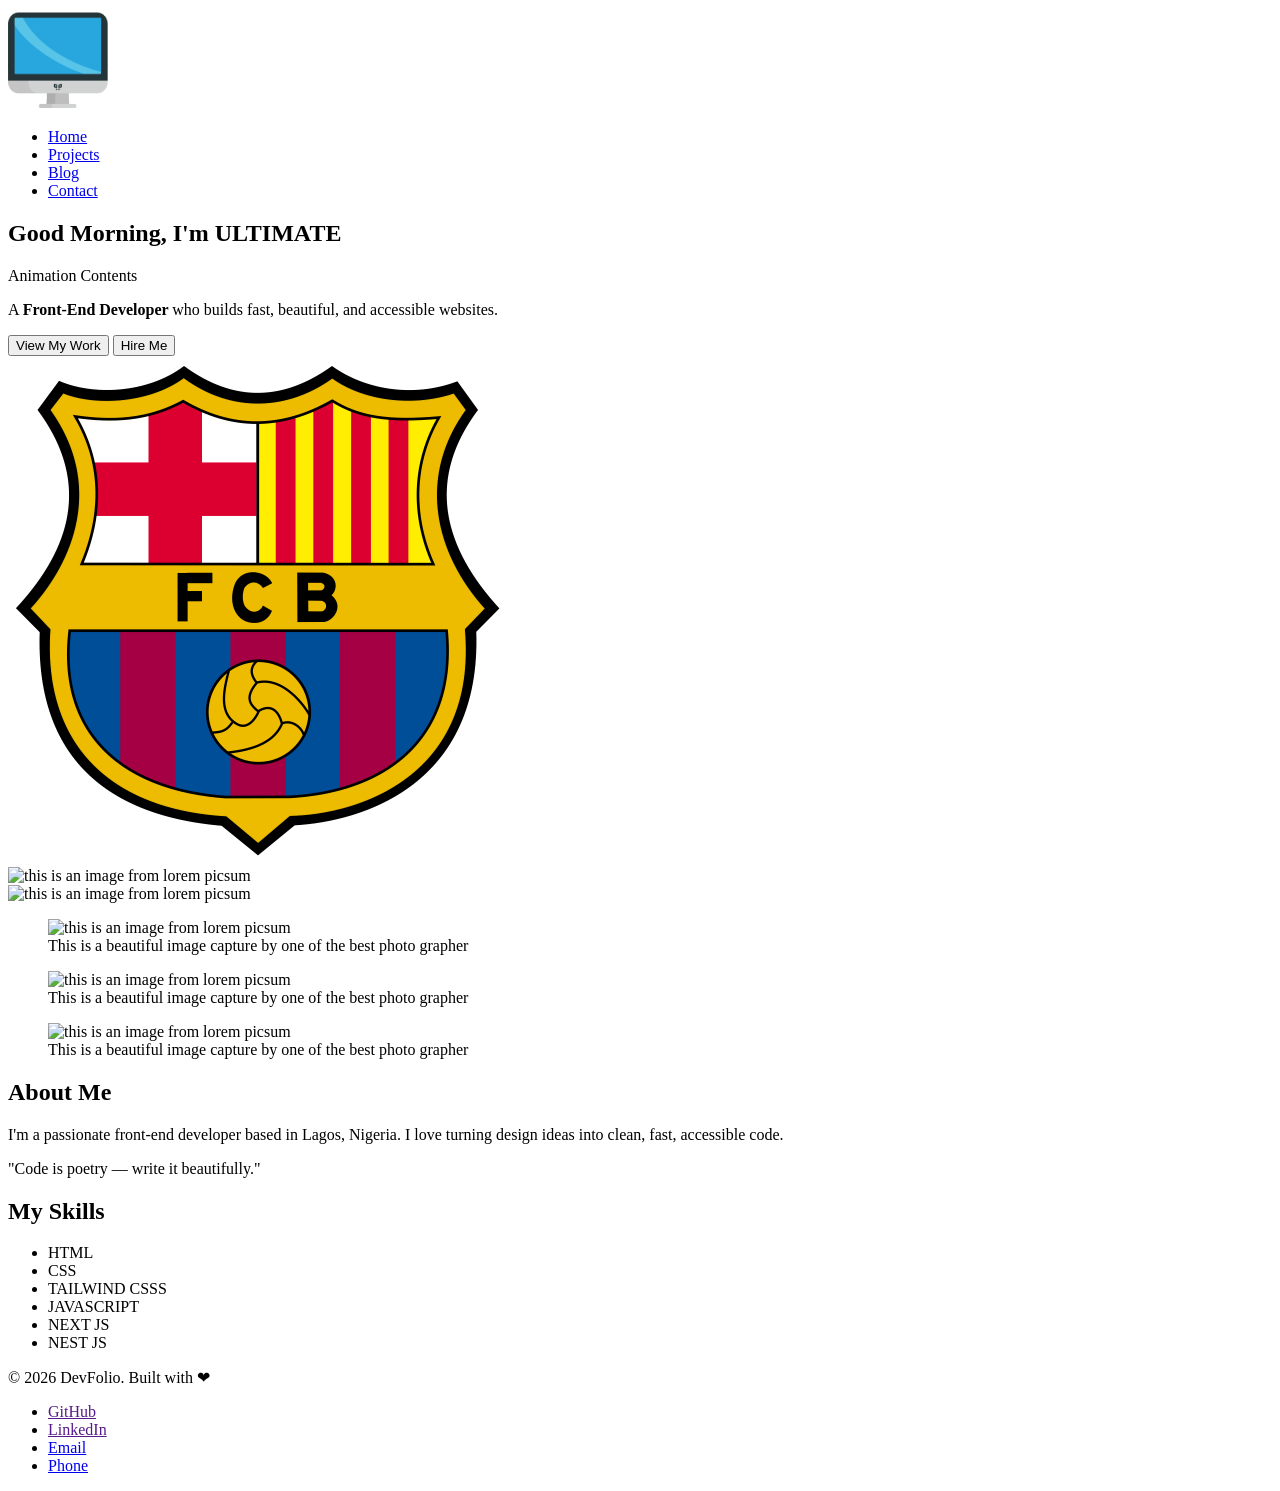
==== index.html @ edb3baac "class2: home page html structure completet" ====
<!doctype html>
<html lang="en">
  <head>
    <meta charset="UTF-8" />
    <meta name="viewport" content="width=device-width, initial-scale=1.0" />
    <title>My Portfolio | ULTIMATE</title>
    <link rel="shortcut icon" href="./images/favicon.png" type="image/x-icon" />
  </head>
  <body>
    <!-- header start -->
    <header>
      <div>
        <img
          src="./images/favicon.png"
          alt="this is my business logo"
          width="100"
          height="auto"
          title="This is my portfolio logo"
        />
      </div>

      <nav>
        <ul>
          <li>
            <a href="./index.html">Home</a>
          </li>
          <li>
            <a href="./projects.html">Projects</a>
          </li>
          <li>
            <a href="./blog.html">Blog</a>
          </li>
          <li>
            <a href="./contact.html">Contact</a>
          </li>
          <!-- <li>
            <a href="#about_me">Jump to About me</a>
          </li>
          <li>
            <a href="#my_skills">Jump to My Skills</a>
          </li> -->
        </ul>
      </nav>
    </header>
    <!-- header ends -->

    <!-- the body main section that containers all the main contents -->
    <main>
      <!-- the hero section  -->
      <section>
        <!-- hero text content -->
        <div>
          <!-- implement javascript for greeting -->
          <h1>Good Morning, I'm <span>ULTIMATE</span></h1>
          <p>Animation Contents</p>
          <p>
            A <strong> Front-End Developer </strong> who builds fast, beautiful,
            and accessible websites.
          </p>
          <div>
            <button>View My Work</button>
            <button>Hire Me</button>
          </div>
        </div>
        <!-- heror image content -->
        <div>
          <img
            src="./images/logo.png"
            alt="This is Portfolio logo"
            width="500"
            height="auto"
          />
        </div>
      </section>

      <!-- Project images -->
      <section>
        <div>
          <img
            src="https://picsum.photos/seed/picsum/200/300"
            alt="this is an image from lorem picsum"
          />
         
        </div>
        <div>
          <img
            src="https://picsum.photos/seed/picsum/200/300"
            alt="this is an image from lorem picsum"
          />
        </div>

        <!-- figure and figcaption -->
        <figure>
          <img
            src="https://picsum.photos/seed/picsum/200/300"
            alt="this is an image from lorem picsum"
          />
          <figcaption>
            This is a beautiful image capture by one of the best photo grapher
          </figcaption>
        </figure>
        <figure>
          <img
            src="https://picsum.photos/seed/picsum/200/300"
            alt="this is an image from lorem picsum"
          />
          <figcaption>
            This is a beautiful image capture by one of the best photo grapher
          </figcaption>
        </figure>

        <figure>
          <img
            src="https://picsum.photos/seed/picsum/200/300"
            alt="this is an image from lorem picsum"
          />
          <figcaption>
            This is a beautiful image capture by one of the best photo grapher
          </figcaption>
        </figure>
      </section>

      <!-- About me section -->
      <article id="about_me">
        <div>
          <h2>About Me</h2>
        </div>
        <div>
          <p>
            I'm a passionate front-end developer based in Lagos, Nigeria. I love
            turning design ideas into clean, fast, accessible code.
          </p>
        </div>
        <div>
          <p>&quot;Code is poetry — write it beautifully.&quot;</p>
        </div>
      </article>

      <!-- Skills section -->
      <article id="my_skills">
        <div>
          <h2>My Skills</h2>
        </div>
        <div>
          <ul>
            <li>HTML</li>
            <li>CSS</li>
            <li>TAILWIND CSSS</li>
            <li>JAVASCRIPT</li>
            <li>NEXT JS</li>
            <li>NEST JS</li>
          </ul>
        </div>
      </article>
    </main>

    <!-- footer section  -->
    <footer>
      <p>&copy; 2026 DevFolio. Built with ❤</p>

      <ul>
        <li>
          <!-- add your github profile link -->
          <a href="">GitHub</a>
        </li>
        <li>
          <!-- add your linkedin profile link -->
          <a href="">LinkedIn</a>
        </li>
        <li>
          <!-- add your email profile link -->
          <a href="mailto:ultimatefaloe@outlook.com">Email</a>
        </li>
        <li>
          <!-- add your phone profile link -->
          <a href="tel:2348051274015">Phone</a>
        </li>
      </ul>
    </footer>
  </body>
</html>
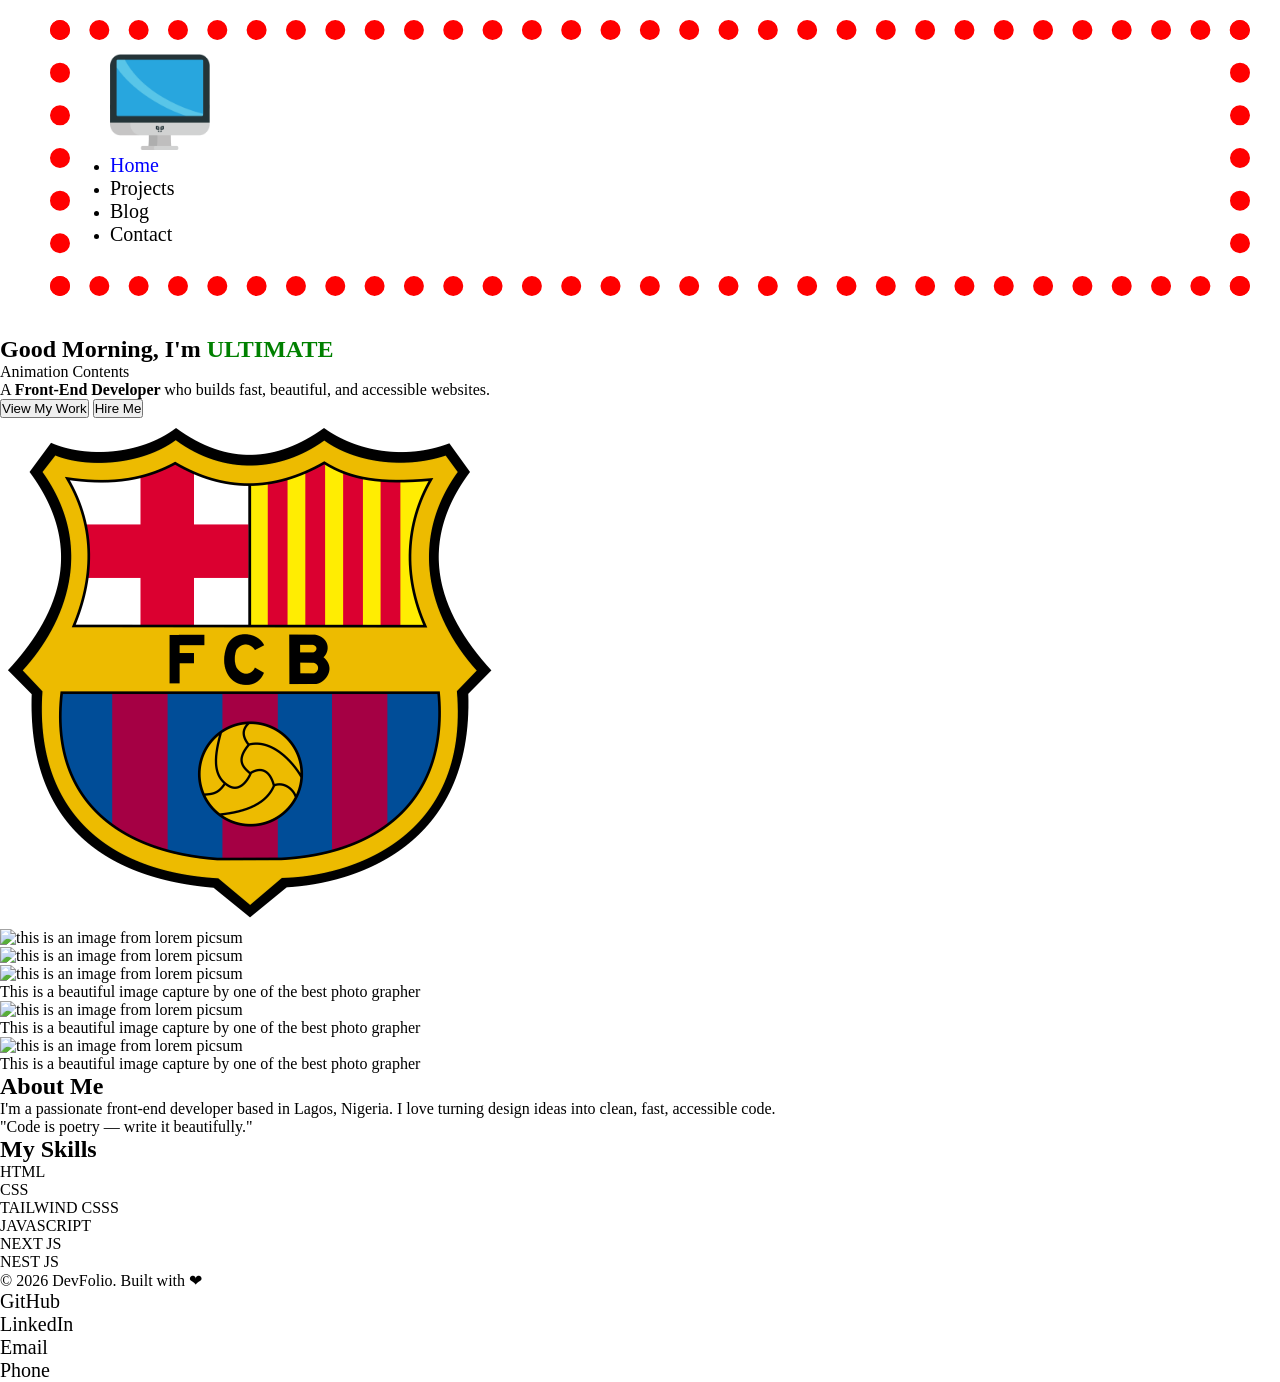
==== commit aae51e75: "class4: intoduction to css, box model, selector, cascading and specificity" ====
--- a/index.html
+++ b/index.html
@@ -3,12 +3,52 @@
   <head>
     <meta charset="UTF-8" />
     <meta name="viewport" content="width=device-width, initial-scale=1.0" />
-    <title>My Portfolio | ULTIMATE</title>
+    <title>My Portfolio | ULTIMATE Portfolio</title>
     <link rel="shortcut icon" href="./images/favicon.png" type="image/x-icon" />
+    <link rel="stylesheet" href="style.css">
+    <!-- <style>
+
+      /* universal selector */
+      * {
+        padding: 0;
+        box-sizing: border-box;
+        margin: 0;  
+      }
+      /* Type Selecor */
+      /* header{}
+      img{}
+      p{} */
+
+      /* Class selector */
+      /* use make use of . follow by the class name to make of class selector */
+      .head{
+        display: flex;
+        justify-content: space-between;
+        align-items: center;
+      }
+
+      /* id selector */
+      /* use make us eof # follow by the ide name */
+      #nav-list {
+        display: flex;
+        gap: 10px;
+      }
+
+      /* attribute selector */
+      a[href="./index.html"]{
+        color: blue;
+        text-decoration: none;
+        font-size: larger;
+      }
+      h1, p {
+        font-family: 'Courier New', Courier, monospace;
+        color: red;
+      }
+    </style> -->
   </head>
   <body>
     <!-- header start -->
-    <header>
+    <header class="head">
       <div>
         <img
           src="./images/favicon.png"
@@ -20,9 +60,9 @@
       </div>
 
       <nav>
-        <ul>
-          <li>
-            <a href="./index.html">Home</a>
+        <ul id="nav-list">
+          <li>
+            <a href="./index.html" class="link nav-link ">Home</a>
           </li>
           <li>
             <a href="./projects.html">Projects</a>
@@ -51,7 +91,7 @@
         <!-- hero text content -->
         <div>
           <!-- implement javascript for greeting -->
-          <h1>Good Morning, I'm <span>ULTIMATE</span></h1>
+          <h1>Good Morning, I'm <span class="name">ULTIMATE</span></h1>
           <p>Animation Contents</p>
           <p>
             A <strong> Front-End Developer </strong> who builds fast, beautiful,
--- a/style.css
+++ b/style.css
@@ -0,0 +1,50 @@
+*{
+  padding: 0;
+  margin: 0;
+  box-sizing: border-box;
+}
+
+.head{
+  /* border-width: 1px;
+  border-style:solid;
+  border-color: red; */
+  border: 20px dotted red;
+  /* padding: 10px; */
+  /* padding-top: 10px; */
+  /* padding-right: 10px; */
+  /* padding-bottom: 10px; */
+  /* padding-left: 10px; */
+  /* horizontal padding && vertical padding */
+  /* padding: 10px 20px; */
+  /* top, right, bottom, left padding */
+  padding: 10px 20px 30px 40px;
+  /* margin: 20px; */
+  /* horizontal margin && vertical margin */
+  /* margin: 20px 30px; */
+  /* top, right, bottom, left margin */
+  margin: 20px 30px 40px 50px;
+}
+
+a {
+  text-decoration: none;
+  color: black;
+  font-size: 20px;
+}
+
+.link{
+  color: red;
+}
+.nav-link{
+  color: blue;
+}
+
+h1 span{
+  color: red;
+}
+h1 .name{
+  color: green;
+}
+
+span{
+  color: blue;
+}
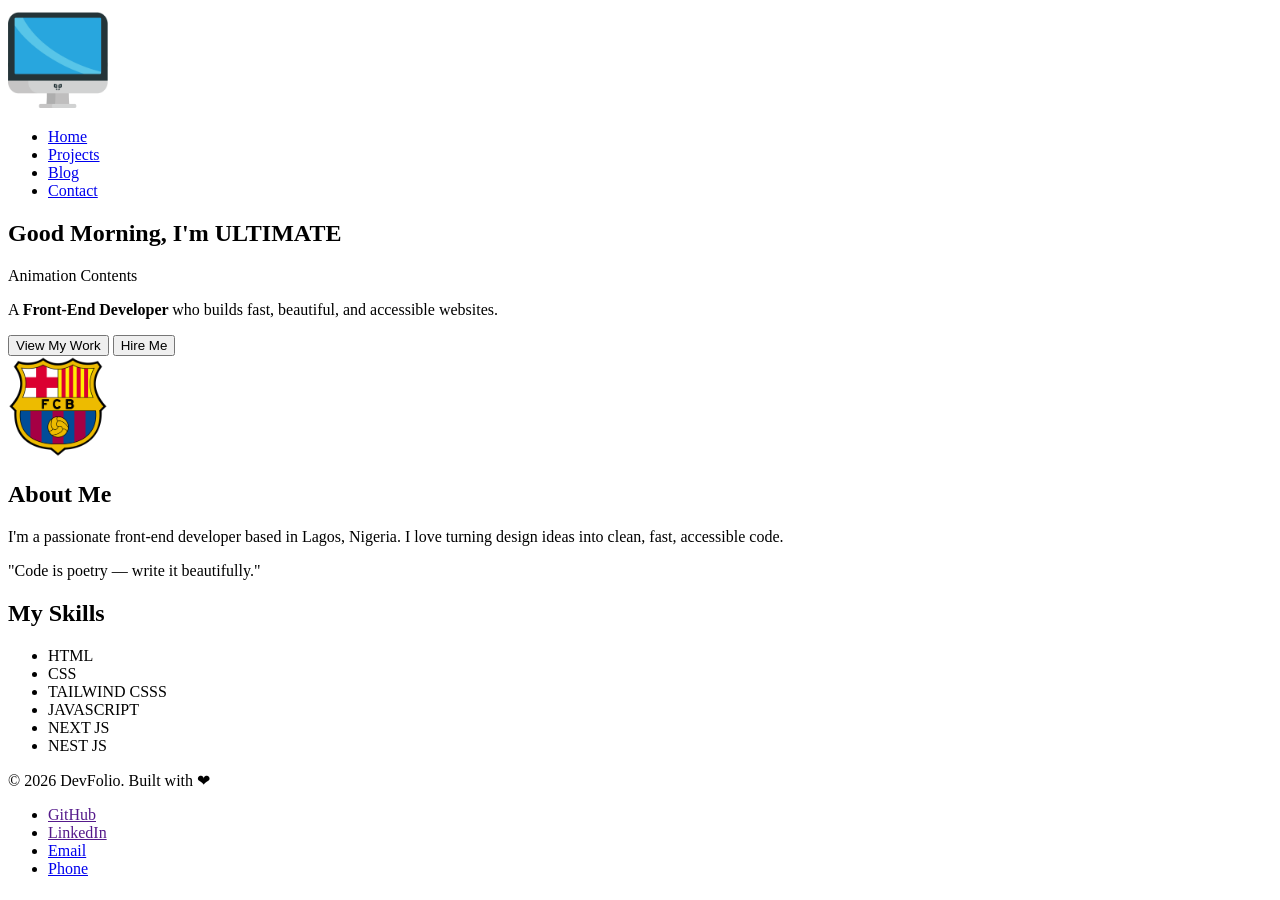
==== commit 0be1965e: "css folder setup" ====
--- a/index.html
+++ b/index.html
@@ -5,7 +5,7 @@
     <meta name="viewport" content="width=device-width, initial-scale=1.0" />
     <title>My Portfolio | ULTIMATE Portfolio</title>
     <link rel="shortcut icon" href="./images/favicon.png" type="image/x-icon" />
-    <link rel="stylesheet" href="style.css">
+    <link rel="stylesheet" href="style.css" />
     <!-- <style>
 
       /* universal selector */
@@ -49,7 +49,7 @@
   <body>
     <!-- header start -->
     <header class="head">
-      <div>
+      <a href="./index.html">
         <img
           src="./images/favicon.png"
           alt="this is my business logo"
@@ -57,12 +57,12 @@
           height="auto"
           title="This is my portfolio logo"
         />
-      </div>
+      </a>
 
       <nav>
         <ul id="nav-list">
           <li>
-            <a href="./index.html" class="link nav-link ">Home</a>
+            <a href="./index.html" class="link nav-link">Home</a>
           </li>
           <li>
             <a href="./projects.html">Projects</a>
@@ -73,12 +73,7 @@
           <li>
             <a href="./contact.html">Contact</a>
           </li>
-          <!-- <li>
-            <a href="#about_me">Jump to About me</a>
-          </li>
-          <li>
-            <a href="#my_skills">Jump to My Skills</a>
-          </li> -->
+          
         </ul>
       </nav>
     </header>
@@ -89,7 +84,7 @@
       <!-- the hero section  -->
       <section>
         <!-- hero text content -->
-        <div>
+        <div class>
           <!-- implement javascript for greeting -->
           <h1>Good Morning, I'm <span class="name">ULTIMATE</span></h1>
           <p>Animation Contents</p>
@@ -107,57 +102,10 @@
           <img
             src="./images/logo.png"
             alt="This is Portfolio logo"
-            width="500"
+            width="100"
             height="auto"
           />
         </div>
-      </section>
-
-      <!-- Project images -->
-      <section>
-        <div>
-          <img
-            src="https://picsum.photos/seed/picsum/200/300"
-            alt="this is an image from lorem picsum"
-          />
-         
-        </div>
-        <div>
-          <img
-            src="https://picsum.photos/seed/picsum/200/300"
-            alt="this is an image from lorem picsum"
-          />
-        </div>
-
-        <!-- figure and figcaption -->
-        <figure>
-          <img
-            src="https://picsum.photos/seed/picsum/200/300"
-            alt="this is an image from lorem picsum"
-          />
-          <figcaption>
-            This is a beautiful image capture by one of the best photo grapher
-          </figcaption>
-        </figure>
-        <figure>
-          <img
-            src="https://picsum.photos/seed/picsum/200/300"
-            alt="this is an image from lorem picsum"
-          />
-          <figcaption>
-            This is a beautiful image capture by one of the best photo grapher
-          </figcaption>
-        </figure>
-
-        <figure>
-          <img
-            src="https://picsum.photos/seed/picsum/200/300"
-            alt="this is an image from lorem picsum"
-          />
-          <figcaption>
-            This is a beautiful image capture by one of the best photo grapher
-          </figcaption>
-        </figure>
       </section>
 
       <!-- About me section -->
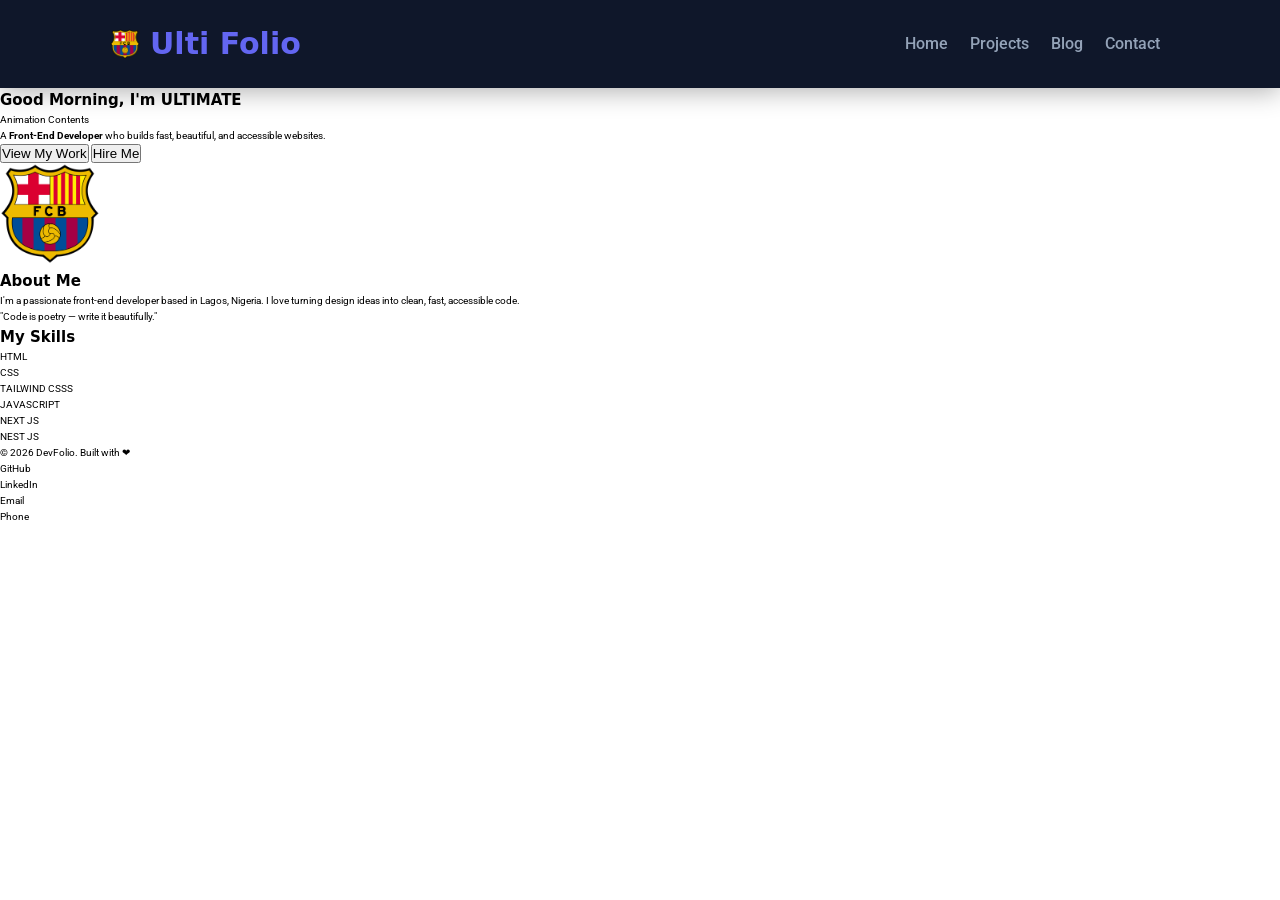
==== commit 6b7277f9: "class6: header completed" ====
--- a/index.html
+++ b/index.html
@@ -5,77 +5,41 @@
     <meta name="viewport" content="width=device-width, initial-scale=1.0" />
     <title>My Portfolio | ULTIMATE Portfolio</title>
     <link rel="shortcut icon" href="./images/favicon.png" type="image/x-icon" />
-    <link rel="stylesheet" href="style.css" />
-    <!-- <style>
-
-      /* universal selector */
-      * {
-        padding: 0;
-        box-sizing: border-box;
-        margin: 0;  
-      }
-      /* Type Selecor */
-      /* header{}
-      img{}
-      p{} */
-
-      /* Class selector */
-      /* use make use of . follow by the class name to make of class selector */
-      .head{
-        display: flex;
-        justify-content: space-between;
-        align-items: center;
-      }
-
-      /* id selector */
-      /* use make us eof # follow by the ide name */
-      #nav-list {
-        display: flex;
-        gap: 10px;
-      }
-
-      /* attribute selector */
-      a[href="./index.html"]{
-        color: blue;
-        text-decoration: none;
-        font-size: larger;
-      }
-      h1, p {
-        font-family: 'Courier New', Courier, monospace;
-        color: red;
-      }
-    </style> -->
+    <link rel="stylesheet" href="./css/global.css" />
+    <link rel="stylesheet" href="./css/variables.css" />
   </head>
   <body>
     <!-- header start -->
-    <header class="head">
-      <a href="./index.html">
-        <img
-          src="./images/favicon.png"
-          alt="this is my business logo"
-          width="100"
-          height="auto"
-          title="This is my portfolio logo"
-        />
-      </a>
+    <header class="center-content">
+      <div class="max-width class header-content">
+        <a href="./index.html" >
+          <img
+            src="./images/logo.png"
+            alt="this is my business logo"
+            class="logo"
+            title="This is my portfolio logo"
+          />
+          <h1>Ulti Folio</h1>
+        </a>
 
-      <nav>
-        <ul id="nav-list">
-          <li>
-            <a href="./index.html" class="link nav-link">Home</a>
-          </li>
-          <li>
-            <a href="./projects.html">Projects</a>
-          </li>
-          <li>
-            <a href="./blog.html">Blog</a>
-          </li>
-          <li>
-            <a href="./contact.html">Contact</a>
-          </li>
-          
-        </ul>
-      </nav>
+        <!-- navigation links -->
+        <nav>
+          <ul class="nav-links">
+            <li>
+              <a href="./index.html">Home</a>
+            </li>
+            <li>
+              <a href="./projects.html">Projects</a>
+            </li>
+            <li>
+              <a href="./blog.html">Blog</a>
+            </li>
+            <li>
+              <a href="./contact.html">Contact</a>
+            </li>
+          </ul>
+        </nav>
+      </div>
     </header>
     <!-- header ends -->
 
@@ -84,7 +48,7 @@
       <!-- the hero section  -->
       <section>
         <!-- hero text content -->
-        <div class>
+        <div>
           <!-- implement javascript for greeting -->
           <h1>Good Morning, I'm <span class="name">ULTIMATE</span></h1>
           <p>Animation Contents</p>
--- a/css/global.css
+++ b/css/global.css
@@ -0,0 +1,136 @@
+@import url("https://fonts.googleapis.com/css2?family=Archivo:ital,wght@0,100..900;1,100..900&family=Roboto:ital,wght@0,100..900;1,100..900&display=swap");
+
+* {
+  padding: 0;
+  margin: 0;
+  box-sizing: border-box;
+}
+
+html {
+  font-size: 62.5%;
+  scroll-behavior: smooth;
+}
+
+body {
+  font-family: var(--font-family-alt);
+  font-optical-sizing: auto;
+  font-style: normal;
+  font-variation-settings: "wdth" 100;
+  line-height: 1.6;
+}
+
+a {
+  text-decoration: none;
+  color: inherit;
+}
+h1,
+h2,
+h3,
+h4,
+h5,
+h6 {
+  color: var(--primary);
+  font-weight: bold;
+  font-family: var(--font-family);
+  font-optical-sizing: auto;
+  font-style: normal;
+  font-variation-settings: "wdth" 100;
+}
+
+.rubik-spray-paint-regular {
+  font-family: "Rubik Spray Paint", system-ui;
+  font-weight: 400;
+  font-style: normal;
+}
+
+/* button style */
+.btn {
+  display: inline-block;
+  padding: 0.8rem 2rem;
+  border-radius: var(--rounded-sm);
+  background-color: var(--color-primary);
+  color: var(--color-text);
+  outline: none;
+  border: 2px solid var(--color-primary);
+  font-size: 1.6rem;
+  font-weight: 500;
+  text-decoration: none;
+  transition: var(--transition);
+}
+.btn:hover {
+  background-color: var(--color-primary-dark);
+  color: var(--color-text);
+  transform: translateY(-2px);
+}
+.btn-secondary {
+  background-color: var(--color-dark);
+  color: var(--color-primary);
+}
+.btn-secondary:hover {
+  background-color: var(--color-primary);
+  color: var(--color-text);
+}
+.btn-ghost {
+  background-color: transparent;
+  color: var(--color-primary);
+  border: 2px solid var(--color-primary);
+}
+.btn-ghost:hover {
+  background-color: var(--color-primary);
+  color: var(--color-text);
+}
+.btn-rounded-full {
+  border-radius: var(--rounded-full);
+}
+
+/* size styles */
+.center-content {
+  display: flex;
+  justify-content: center;
+  align-items: center;
+}
+.max-width {
+  width: 100%;
+  max-width: var(--max-width);
+  margin: 0 auto;
+}
+
+/* Global Styles */
+/* Header styles */
+header {
+  background-color: var(--color-dark);
+  padding: 1rem 2rem;
+  box-shadow: var(--shadow);
+}
+.header-content{
+  display: flex;
+  justify-content: space-between;
+  align-items: center;
+  padding: 1rem 2rem;
+}
+.header-content a{
+  display: flex;
+  align-items: center;
+  gap: 1rem;
+} 
+.header-content .logo {
+  color: var(--color-primary);
+  font-family: var(--font-family);
+  width: 3rem;
+}
+.header-content a h1 {
+  font-size: 3rem;
+  
+  color: var(--color-primary);
+  font-family: var(--font-family);
+}
+.header-content .nav-links li{
+  display: inline-block;
+  margin: 0 1rem;
+}
+.header-content .nav-links li a{
+  color: var(--color-muted);
+  font-size: 1.6rem;
+  font-weight: 500;
+  transition: var(--transition);
+}
--- a/css/variables.css
+++ b/css/variables.css
@@ -0,0 +1,30 @@
+
+/* Root Variables */
+:root {
+  --color-primary: #6366f1;
+  --color-primary-dark: #4338ca;
+  --color-dark: #0f172a;
+  --color-footer-bg: #060d1a;
+  --color-card: #1e293b;
+  --color-text: #e2e8f0;
+  --color-muted: #94a3b8;
+  --color-error: #f87171;
+  --color-success: #4ade80;
+  --shadow: 0 4px 24px rgba(0, 0, 0, 0.3);
+  --transition: all 0.3s ease;
+  --max-width: 1100px;
+
+  /* rounded corners */
+  --rounded-sm: 8px;
+  --rounded-md: 12px;
+  --rounded-lg: 16px;
+  --rounded-full: 9999px;
+
+  --transition: all 0.3s ease;
+
+  --font-family: "Archivo", system-ui;
+  --font-family-alt: "Roboto", sans-serif;
+
+  /* shadow */
+  --shadow: 0 4px 24px rgba(0, 0, 0, 0.3);
+}
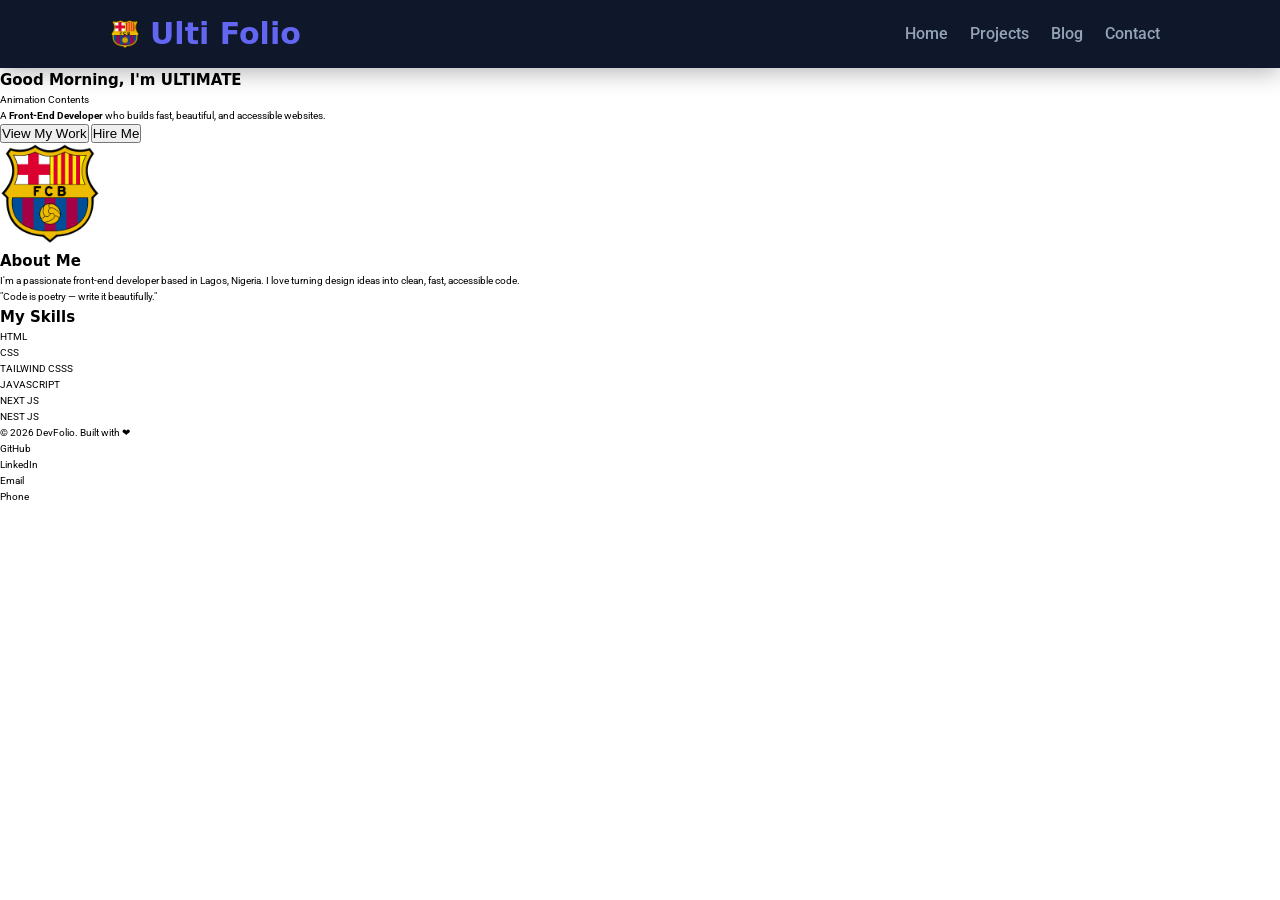
==== commit b4a5efdb: "class7: header completed, positioning, responsiveness, and setup on all pages" ====
--- a/index.html
+++ b/index.html
@@ -12,7 +12,7 @@
     <!-- header start -->
     <header class="center-content">
       <div class="max-width class header-content">
-        <a href="./index.html" >
+        <a href="./index.html">
           <img
             src="./images/logo.png"
             alt="this is my business logo"
@@ -22,9 +22,61 @@
           <h1>Ulti Folio</h1>
         </a>
 
+        <div class="open-menu">
+          <svg
+            xmlns="http://www.w3.org/2000/svg"
+            width="3em"
+            height="3em"
+            viewBox="0 0 24 24"
+          >
+            <path d="M0 0h24v24H0z" fill="none" />
+            <path
+              fill="none"
+              stroke="#fff"
+              stroke-linecap="round"
+              stroke-linejoin="round"
+              stroke-width="2"
+              d="M5 17h8m-8-5h14M5 7h8"
+            />
+          </svg>
+        </div>
+
+        <!-- desktop navigation -->
         <!-- navigation links -->
-        <nav>
+        <nav class="desktop-nav" >
           <ul class="nav-links">
+            <li>
+              <a href="./index.html">Home</a>
+            </li>
+            <li>
+              <a href="./projects.html">Projects</a>
+            </li>
+            <li>
+              <a href="./blog.html">Blog</a>
+            </li>
+            <li>
+              <a href="./contact.html">Contact</a>
+            </li>
+          </ul>
+        </nav>
+
+        <!-- mobile sidebar -->
+        <nav class="sidebar">
+          <div class="close-menu">
+            <svg
+              xmlns="http://www.w3.org/2000/svg"
+              width="3em"
+              height="3em"
+              viewBox="0 0 1024 1024"
+            >
+              <path d="M0 0h1024v1024H0z" fill="none" />
+              <path
+                fill="#fff"
+                d="M195.2 195.2a64 64 0 0 1 90.5 0L512 421.5l226.3-226.3a64 64 0 0 1 90.5 90.5L602.5 512l226.3 226.3a64 64 0 0 1-90.5 90.5L512 602.5L285.7 828.8a64 64 0 0 1-90.5-90.5L421.5 512L195.2 285.7a64 64 0 0 1 0-90.5"
+              />
+            </svg>
+          </div>
+          <ul class="">
             <li>
               <a href="./index.html">Home</a>
             </li>
@@ -42,6 +94,14 @@
       </div>
     </header>
     <!-- header ends -->
+
+    <!-- learning about positioning -->
+    <!-- <div class="positioning">
+      <div class="box"></div>
+      <div class="circle"></div>
+      <div class="circle b1"></div>
+      <div class="circle b2"></div>
+    </div> -->
 
     <!-- the body main section that containers all the main contents -->
     <main>
--- a/css/global.css
+++ b/css/global.css
@@ -99,20 +99,22 @@
 /* Header styles */
 header {
   background-color: var(--color-dark);
-  padding: 1rem 2rem;
   box-shadow: var(--shadow);
-}
-.header-content{
+  position: sticky;
+  top: 0;
+  z-index: 99999;
+}
+.header-content {
   display: flex;
   justify-content: space-between;
   align-items: center;
   padding: 1rem 2rem;
 }
-.header-content a{
+.header-content a {
   display: flex;
   align-items: center;
   gap: 1rem;
-} 
+}
 .header-content .logo {
   color: var(--color-primary);
   font-family: var(--font-family);
@@ -120,17 +122,170 @@
 }
 .header-content a h1 {
   font-size: 3rem;
-  
+
   color: var(--color-primary);
   font-family: var(--font-family);
 }
-.header-content .nav-links li{
+.header-content .nav-links li {
   display: inline-block;
   margin: 0 1rem;
 }
-.header-content .nav-links li a{
+.header-content .nav-links li a {
+  position: relative;
   color: var(--color-muted);
   font-size: 1.6rem;
   font-weight: 500;
   transition: var(--transition);
-}+}
+.header-content .nav-links li a:hover {
+  color: var(--color-primary);
+}
+
+.header-content .nav-links li a:active {
+  color: var(--color-text);
+}
+
+.header-content .nav-links li a:after {
+  content: "";
+  position: absolute;
+  bottom: 0;
+  width: 0;
+  height: 2px;
+  background-color: var(--color-primary);
+  transition: var(--transition);
+}
+
+.header-content .nav-links li a:hover:after {
+  width: 100%;
+}
+.open-menu {
+  display: none;
+}
+.close-menu {
+  display: none;
+}
+.sidebar {
+  display: none;
+}
+
+@media screen and (max-width: 768px) {
+  .desktop-nav {
+    display: none;
+  }
+  .menu {
+    display: block;
+    cursor: pointer;
+  }
+  .open-menu {
+    display: block;
+  }
+  .close-menu {
+    display: block;
+  }
+  .sidebar {
+    display: none;
+    position: fixed;
+    top: 0;
+    right: 0;
+    width: 300px;
+    height: 100vh;
+    background-color: var(--color-dark);
+    box-shadow: var(--shadow);
+    transition: var(--transition);
+    z-index: 9999;
+    padding: 1rem
+  }
+  .sidebar ul {
+    list-style: none;
+  }
+  .sidebar ul li a {
+    display: block;
+    padding: 1rem 2rem;
+    margin: 0.5rem 0;
+    color: var(--color-muted);
+    font-size: 1.6rem;
+    font-weight: 500;
+    transition: var(--transition);
+    width: 100%;
+    background-color: rgba(240, 248, 255, 0.104);
+    border-radius: var(--rounded-sm);
+  }
+  .sidebar .close-menu {
+    display:flex;
+    justify-content: center;
+    align-items: center;
+    cursor: pointer;
+    padding: 1rem;
+    margin-left: 0.5rem;
+    margin-bottom: 1rem;
+    width: fit-content;
+    background-color: var(--color-primary);
+    border-radius: var(--rounded-lg);
+  }
+}
+
+/* .header-content .nav-links li a:visited{
+  color: var(--color-success);
+} */
+
+/* .header-content .nav-links li:first-child{
+  color: var(--color-primary-dark);
+  background-color: var(--color-primary);
+}
+
+.header-content .nav-links li:last-child{
+  color: var(--color-primary-dark);
+  background-color: var(--color-success);
+} */
+/* .header-content .nav-links li:nth-child(even){
+  color: var(--color-primary-dark);
+  background-color: var(--color-primary);
+} */
+
+/* 
+.positioning {
+  position: relative;
+  padding: 1rem 2rem;
+  height: 50vh;
+  background-color: var(--color-dark);
+  border-top: 1px solid var(--color-muted);
+
+}
+
+.box{
+  width: 150px;
+  height: 150px;
+  background-color: var(--color-primary);
+  position: absolute;
+  top:50px;
+  bottom: -50px;
+ left: 50%;
+  top: 0;
+  left: 0;
+}
+.circle{
+  width: 100px;
+  height: 100px;
+  background-color: var(--color-success);
+  border-radius: var(--rounded-full);
+  position: absolute;
+  top: 0;
+  left: 0;
+  z-index: 3;
+}
+.b1{
+  width: 110px;
+  height: 110px;
+  background-color: var(--color-error);
+  top: 0;
+  left: 0;
+  z-index: 2;
+}
+.b2{
+  width: 120px;
+  height: 120px;
+  background-color: var(--color-muted);
+  top: 0;
+  left: 0;
+  z-index: 1;
+} */
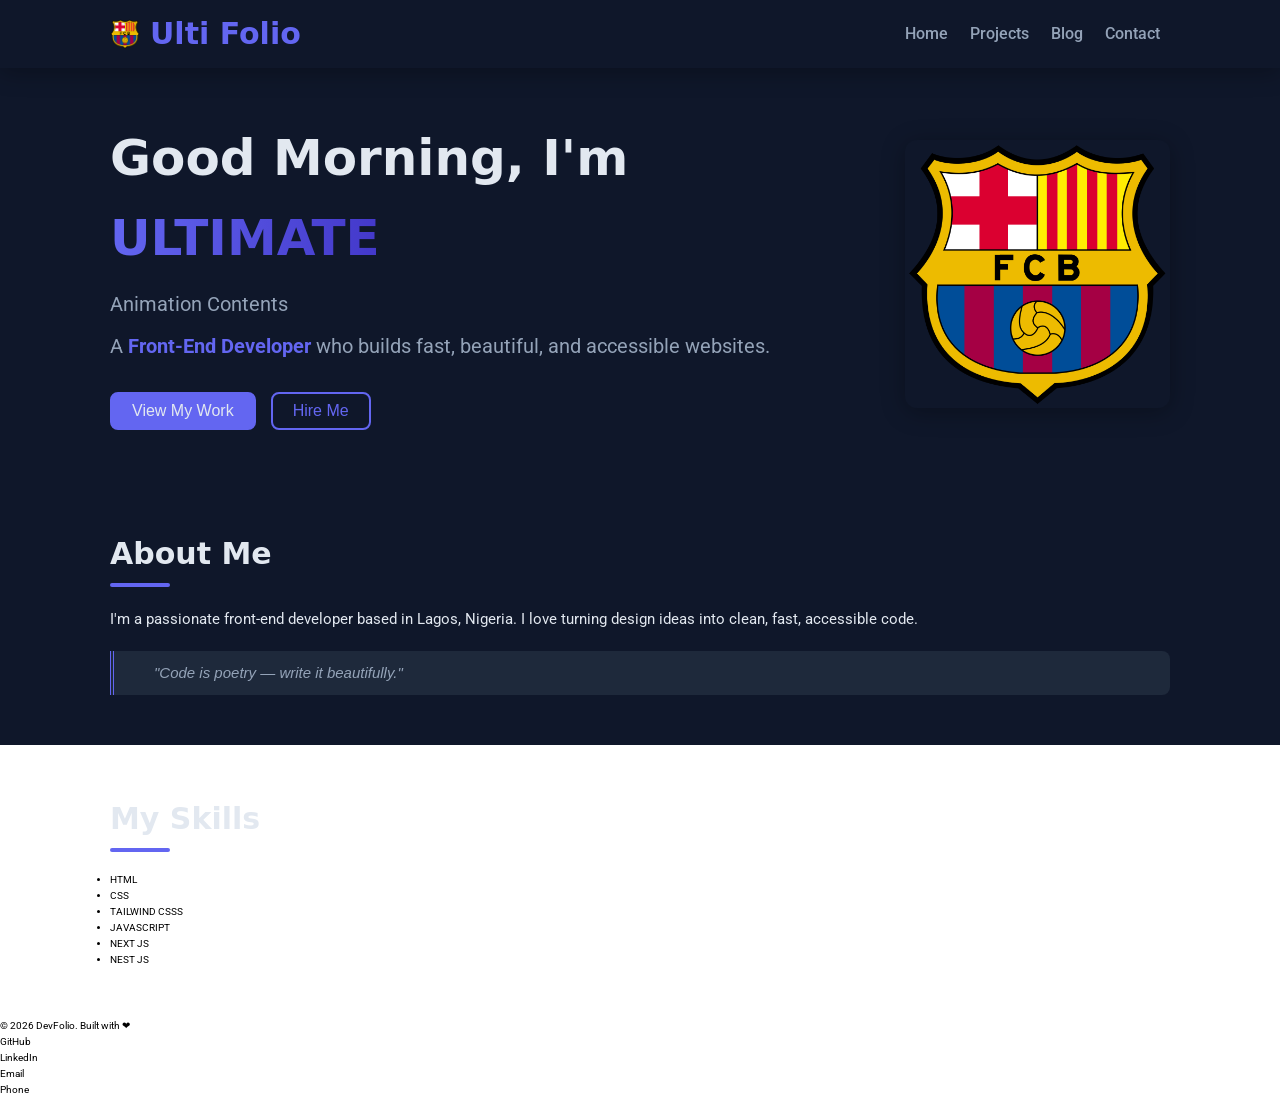
==== commit 683755a3: "class8: homepage completed" ====
--- a/index.html
+++ b/index.html
@@ -7,6 +7,7 @@
     <link rel="shortcut icon" href="./images/favicon.png" type="image/x-icon" />
     <link rel="stylesheet" href="./css/global.css" />
     <link rel="stylesheet" href="./css/variables.css" />
+    <link rel="stylesheet" href="./css/home.css" />
   </head>
   <body>
     <!-- header start -->
@@ -43,7 +44,7 @@
 
         <!-- desktop navigation -->
         <!-- navigation links -->
-        <nav class="desktop-nav" >
+        <nav class="desktop-nav">
           <ul class="nav-links">
             <li>
               <a href="./index.html">Home</a>
@@ -95,73 +96,98 @@
     </header>
     <!-- header ends -->
 
-    <!-- learning about positioning -->
-    <!-- <div class="positioning">
-      <div class="box"></div>
-      <div class="circle"></div>
-      <div class="circle b1"></div>
-      <div class="circle b2"></div>
-    </div> -->
-
-    <!-- the body main section that containers all the main contents -->
     <main>
       <!-- the hero section  -->
-      <section>
-        <!-- hero text content -->
-        <div>
-          <!-- implement javascript for greeting -->
-          <h1>Good Morning, I'm <span class="name">ULTIMATE</span></h1>
-          <p>Animation Contents</p>
-          <p>
-            A <strong> Front-End Developer </strong> who builds fast, beautiful,
-            and accessible websites.
-          </p>
+      <section class="center-content bg-dark">
+        <div class="max-width hero-section">
+          <!-- hero text content -->
+          <div class="hero-left">
+            <!-- implement javascript for greeting -->
+            <h1>
+              Good Morning, I'm <span class="highlight-name">ULTIMATE</span>
+            </h1>
+            <p>Animation Contents</p>
+            <p>
+              A <strong> Front-End Developer </strong> who builds fast,
+              beautiful, and accessible websites.
+            </p>
+            <div class="cta">
+              <button class="btn">View My Work</button>
+              <button class="btn btn-ghost">Hire Me</button>
+            </div>
+          </div>
+          <!-- hero image content -->
+          <div class="hero-right">
+            <img
+              src="./images/logo.png"
+              alt="This is Portfolio logo"
+              width="100"
+              height="auto"
+            />
+          </div>
+          <!-- <div class="img-2">
+            <p>image 2</p>
+
+            <img
+              src="./images/logo.png"
+              alt="This is Portfolio logo"
+              width="100"
+              height="auto"
+            />
+          </div>
+           <div class="img-3">
+            <p>image 3</p>
+
+            <img
+              src="./images/logo.png"
+              alt="This is Portfolio logo"
+              width="100"
+              height="auto"
+            />
+          </div>
+           <div class="img-4">
+            <p>image 4</p>
+            
+            <img
+              src="./images/logo.png"
+              alt="This is Portfolio logo"
+              width="100"
+              height="auto"
+            />
+          </div> -->
+        </div>
+      </section>
+
+      <!-- About me section -->
+      <article id="about_me" class="center-content bg-dark">
+        <div class="max-width about-section">
+            <h2 class="title">About Me</h2>
+            <p>
+              I'm a passionate front-end developer based in Lagos, Nigeria. I
+              love turning design ideas into clean, fast, accessible code.
+            </p>
+          <div class="emphasis">
+            <p>&quot;Code is poetry — write it beautifully.&quot;</p>
+          </div>
+        </div>
+      </article>
+
+      <!-- Skills section -->
+      <article id="my_skills" class="center-content">
+        <div class="max-width skill-section">
           <div>
-            <button>View My Work</button>
-            <button>Hire Me</button>
-          </div>
-        </div>
-        <!-- heror image content -->
-        <div>
-          <img
-            src="./images/logo.png"
-            alt="This is Portfolio logo"
-            width="100"
-            height="auto"
-          />
-        </div>
-      </section>
-
-      <!-- About me section -->
-      <article id="about_me">
-        <div>
-          <h2>About Me</h2>
-        </div>
-        <div>
-          <p>
-            I'm a passionate front-end developer based in Lagos, Nigeria. I love
-            turning design ideas into clean, fast, accessible code.
-          </p>
-        </div>
-        <div>
-          <p>&quot;Code is poetry — write it beautifully.&quot;</p>
-        </div>
-      </article>
-
-      <!-- Skills section -->
-      <article id="my_skills">
-        <div>
-          <h2>My Skills</h2>
-        </div>
-        <div>
-          <ul>
-            <li>HTML</li>
-            <li>CSS</li>
-            <li>TAILWIND CSSS</li>
-            <li>JAVASCRIPT</li>
-            <li>NEXT JS</li>
-            <li>NEST JS</li>
-          </ul>
+            <h2 class="title">My Skills</h2>
+          </div>
+          <div>
+            <ul>
+              <li>HTML</li>
+              <li>CSS</li>
+              <li>TAILWIND CSSS</li>
+              <li>JAVASCRIPT</li>
+              <li>NEXT JS</li>
+              <li>NEST JS</li>
+            </ul>
+          </div>
         </div>
       </article>
     </main>
--- a/css/global.css
+++ b/css/global.css
@@ -95,6 +95,26 @@
   margin: 0 auto;
 }
 
+.bg-dark {
+  background-color: var(--color-dark);
+}
+
+/* title style */
+.title {
+  font-size: 3rem;
+  font-weight: 700;
+  color: var(--color-text);
+}
+.title::after{
+  content: "";
+  display: block;
+  width: 6rem;
+  height: 0.4rem;
+  border-radius: var(--rounded-full);
+  background-color: var(--color-primary);
+  margin-top: 0.5rem;
+}
+
 /* Global Styles */
 /* Header styles */
 header {
@@ -193,7 +213,7 @@
     box-shadow: var(--shadow);
     transition: var(--transition);
     z-index: 9999;
-    padding: 1rem
+    padding: 1rem;
   }
   .sidebar ul {
     list-style: none;
@@ -211,7 +231,7 @@
     border-radius: var(--rounded-sm);
   }
   .sidebar .close-menu {
-    display:flex;
+    display: flex;
     justify-content: center;
     align-items: center;
     cursor: pointer;
--- a/css/home.css
+++ b/css/home.css
@@ -0,0 +1,140 @@
+/* .hero-section{
+  display: grid;
+  grid-template-columns: repeat(4, 1fr);
+  grid-template-rows: repeat(4, 1fr);
+  place-items: center;
+  align-items: center;
+}
+
+.text{
+  grid-column: 4/5;
+  grid-row: 4/5;
+}
+.img-1{
+  grid-column: 1/2;
+  grid-row: 4/5;
+}
+.img-2{
+  grid-column: 2/3;
+  grid-row: 3/4;
+}
+.img-3{
+  grid-column: 3/4;
+  grid-row: 2/3;
+}
+.img-4{
+  grid-column: 4/5;
+  grid-row: 1/2;
+} */
+
+
+/* hero section styles */
+.hero-section{
+  display: grid;
+  grid-template-columns: 3fr 1fr;
+  align-items: center;
+  padding: 5rem 2rem;
+}
+.hero-left{
+  display: flex;
+  flex-direction: column;
+  gap: 1rem;
+}
+.hero-left h1{
+  font-size: 5rem;
+  font-weight: 700;
+  color: var(--color-text);
+}
+.highlight-name{
+  background-image: linear-gradient(to right, var(--color-primary), var(--color-primary-dark));
+  background-clip: text;
+  -webkit-background-clip: text;
+  color: transparent;
+}
+.hero-left p{
+  font-size: 2rem;
+  color: var(--color-muted);
+}
+.hero-left p strong{
+  color: var(--color-primary);
+}
+.cta{
+  display: flex;
+  gap: 1.5rem;
+  margin-top: 2rem;
+}
+
+.hero-right{
+  display: flex;
+  justify-content: center;
+  align-items: center;
+  width: 100%;
+}
+.hero-right img{
+  width: 100%;
+  max-width: 400px;
+  border-radius: var(--rounded-md);
+  box-shadow: var(--shadow);
+}
+
+/* hero section media queries */
+@media screen and (max-width: 768px) {
+  .hero-section{
+    grid-template-columns: 1fr;
+    padding: 5rem 2rem;
+  }
+  .hero-left h1{
+    font-size: 3rem;
+    text-align: center;
+  }
+  .hero-left p{
+    font-size: 1.5rem;
+    text-align: center;
+  }
+  .cta{
+    justify-content: center;
+  }
+  .hero-right{
+    margin-top: 5rem;
+  }
+  /* .hero-right{
+    display: none;
+  } */
+  .hero-right img{
+    max-width: 300px;
+  }
+}
+/* hero section styles end */
+
+/* about me section styles */
+
+/* about and skill grouping */
+.about-section, .skill-section{
+  display: flex;
+  flex-direction: column;
+  gap: 2rem;
+  padding: 5rem 2rem;
+}
+.about-section h2, .skill-section h2{
+  font-size: 3rem;
+  font-weight: 700;
+  color: var(--color-text);
+}
+
+.about-section p, .skill-section p{
+  font-size: 1.5rem;
+  color: var(--color-text);
+}
+
+.emphasis{
+  border-left: 4px double var(--color-primary);
+  padding: 1rem 4rem;
+  background-color: var(--color-card);
+  border-top-right-radius: var(--rounded-sm);
+  border-bottom-right-radius: var(--rounded-sm);
+}
+.emphasis p{
+  font-size: 1.5rem;
+  color: var(--color-muted);
+  font-style: italic;
+}
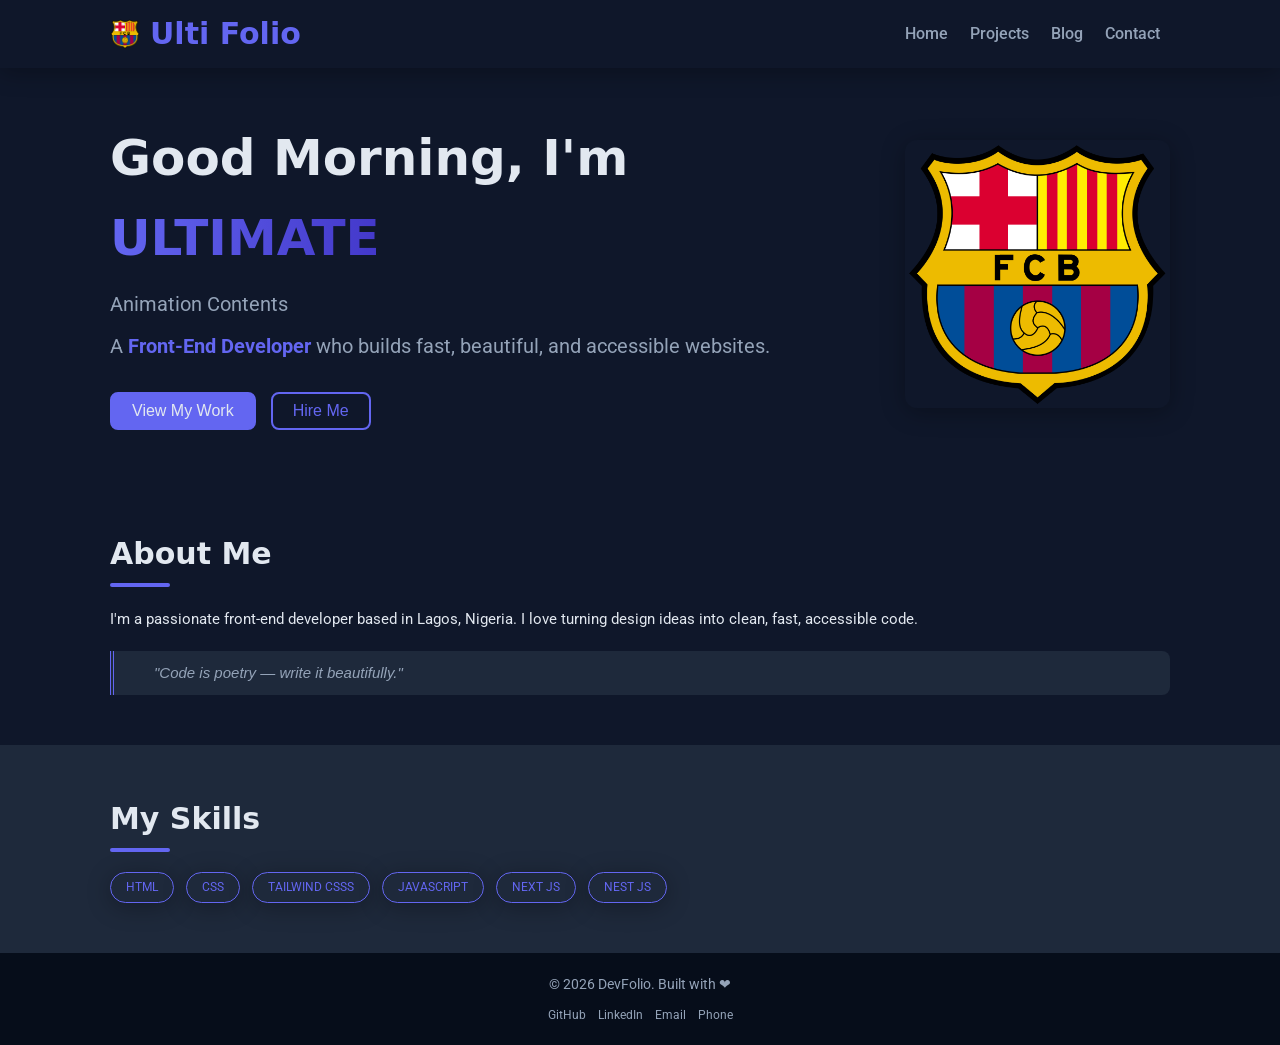
==== commit 83f4f44f: "class9: home page completed" ====
--- a/index.html
+++ b/index.html
@@ -161,11 +161,11 @@
       <!-- About me section -->
       <article id="about_me" class="center-content bg-dark">
         <div class="max-width about-section">
-            <h2 class="title">About Me</h2>
-            <p>
-              I'm a passionate front-end developer based in Lagos, Nigeria. I
-              love turning design ideas into clean, fast, accessible code.
-            </p>
+          <h2 class="title">About Me</h2>
+          <p>
+            I'm a passionate front-end developer based in Lagos, Nigeria. I love
+            turning design ideas into clean, fast, accessible code.
+          </p>
           <div class="emphasis">
             <p>&quot;Code is poetry — write it beautifully.&quot;</p>
           </div>
@@ -173,19 +173,19 @@
       </article>
 
       <!-- Skills section -->
-      <article id="my_skills" class="center-content">
+      <article id="my_skills" class="center-content bg-light">
         <div class="max-width skill-section">
           <div>
             <h2 class="title">My Skills</h2>
           </div>
-          <div>
-            <ul>
-              <li>HTML</li>
-              <li>CSS</li>
-              <li>TAILWIND CSSS</li>
-              <li>JAVASCRIPT</li>
-              <li>NEXT JS</li>
-              <li>NEST JS</li>
+          <div class="">
+            <ul class="badge-list">
+              <li class="badge">HTML</li>
+              <li class="badge">CSS</li>
+              <li class="badge">TAILWIND CSSS</li>
+              <li class="badge">JAVASCRIPT</li>
+              <li class="badge">NEXT JS</li>
+              <li class="badge">NEST JS</li>
             </ul>
           </div>
         </div>
@@ -193,27 +193,29 @@
     </main>
 
     <!-- footer section  -->
-    <footer>
-      <p>&copy; 2026 DevFolio. Built with ❤</p>
-
-      <ul>
-        <li>
-          <!-- add your github profile link -->
-          <a href="">GitHub</a>
-        </li>
-        <li>
-          <!-- add your linkedin profile link -->
-          <a href="">LinkedIn</a>
-        </li>
-        <li>
-          <!-- add your email profile link -->
-          <a href="mailto:ultimatefaloe@outlook.com">Email</a>
-        </li>
-        <li>
-          <!-- add your phone profile link -->
-          <a href="tel:2348051274015">Phone</a>
-        </li>
-      </ul>
+    <footer class="center-content">
+      <div class="max-width footer-content">
+        <p>&copy; 2026 DevFolio. Built with ❤</p>
+
+        <ul>
+          <li>
+            <!-- add your github profile link -->
+            <a href="https://github.com/ultimatefaloe">GitHub</a>
+          </li>
+          <li>
+            <!-- add your linkedin profile link -->
+            <a href="">LinkedIn</a>
+          </li>
+          <li>
+            <!-- add your email profile link -->
+            <a href="mailto:ultimatefaloe@outlook.com">Email</a>
+          </li>
+          <li>
+            <!-- add your phone profile link -->
+            <a href="tel:2348051274015">Phone</a>
+          </li>
+        </ul>
+      </div>
     </footer>
   </body>
 </html>
--- a/css/global.css
+++ b/css/global.css
@@ -98,6 +98,9 @@
 .bg-dark {
   background-color: var(--color-dark);
 }
+.bg-light {
+  background-color: var(--color-card);
+}
 
 /* title style */
 .title {
@@ -309,3 +312,36 @@
   left: 0;
   z-index: 1;
 } */
+
+
+/* footer style */
+footer {
+  background-color: var(--color-footer-bg);
+  color: var(--color-muted);
+}
+.footer-content{
+  display: flex;
+  flex-direction: column;
+  /* justify-content: center; */
+  align-items: center;
+  padding: 2rem;
+  gap: 1rem;
+}
+.footer-content p{
+  font-size: 1.4rem;
+  color: var(--color-muted);
+}
+
+.footer-content ul li{
+  display: inline-block;
+  margin: 0 0.5rem;
+}
+.footer-content ul li a{
+  color: var(--color-muted);
+  font-size: 1.2rem;
+  transition: var(--transition);
+}
+
+.footer-content ul li a:hover{
+  color: var(--color-primary);
+}
--- a/css/home.css
+++ b/css/home.css
@@ -137,4 +137,18 @@
   font-size: 1.5rem;
   color: var(--color-muted);
   font-style: italic;
+}
+
+
+/* skills section styles */
+.badge{
+  display: inline-block;
+  padding: 0.5rem 1.5rem;
+  background-color: var(--color-card);
+  color: var(--color-primary);
+  font-size: 1.2rem;
+  border-radius: var(--rounded-full);
+  box-shadow: var(--shadow);
+  border: 1px solid var(--color-primary);
+  margin-right: 1rem;
 }
